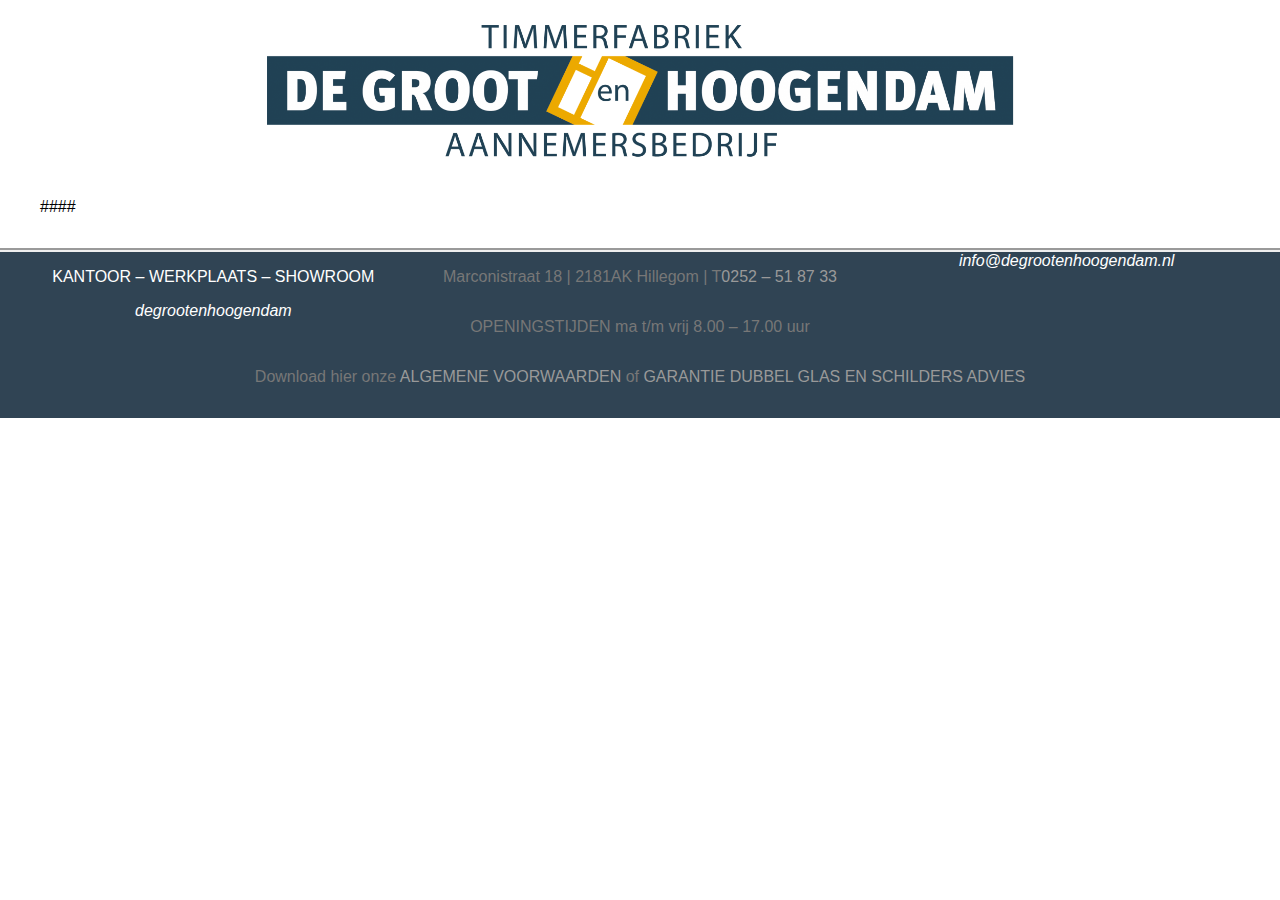
==== pagina.html @ 117fd84c "Add files via upload" ====
<!doctype html>
<html lang="nl">
	
	<head>
		<meta charset="UTF-8">
		<meta name="author" content="jouw naam">
		<meta name="viewport" content="width=device-width, initial-scale=1">
		
		<title>de Groot en Hoogendam</title>
		<link rel="icon" href="images/logo.svg">
		<link href="styles/style.css" rel="stylesheet">
	</head>
	<body>
		<header>
			<h1>De Groot en Hoogendam</h1>
			<img src="images/logo.png" alt="Logo de Groot en Hoogendam" class="bedrijfslogo">
		</header>
		<main>
			<ul>
				<li><img src="" alt="">#</li>
				<li><img src="" alt="">#</li>
				<li><img src="" alt="">#</li>
				<li><img src="" alt="">#</li>
			</ul>
		</main>
		<footer>
			<address>
				<p>KANTOOR – WERKPLAATS – SHOWROOM</p>
				<p>Marconistraat 18 | 2181AK Hillegom | T<a href="tel:0252–518733">0252 – 51 87 33</a></p>
				<a href="mailto:info@degrootenhoogendam.nl">info@degrootenhoogendam.nl </a>
				<a href="#">degrootenhoogendam</a>
				<p>OPENINGSTIJDEN ma t/m vrij 8.00 – 17.00 uur</p>
			</address>
			
			
			<p>Download hier onze <a href="#">ALGEMENE VOORWAARDEN</a> of <a href="#">GARANTIE DUBBEL GLAS EN SCHILDERS ADVIES</a></p>
		</footer>
		<script src="scripts/script.js"></script>
	</body>
	
</html>
---- styles/style.css ----
/* CSS Document */
*, *::after, *::before {
box-sizing:border-box;
}
body {
	font-family: myriad-pro, sans-serif;
	font-style: normal;
	font-weight: 300;
	margin: 0;
	transition: 1s;
	font-size: 1em;
}


header {
	margin-bottom: 2em;
}

h1 {
	display: flex;
	position: absolute;
	left: -200vw;
}

h2 {
	text-align: center;
	font-size: 16px;
	line-height: 20px;
}
h3	{
	font-weight: 300;
	grid-row: 1;
	text-align: center;
	font-size: 16px;
	line-height: 20px;
}
div.richtingen {
	display: grid;
	grid-template-columns:1fr 1fr;
	grid-gap: 2em;
	margin: 0vw 15vw 0vw 15vw;
}
@media (max-width: 40em) { div.richtingen { 
	display: grid;
	grid-template-columns:1fr;
	grid-gap: 2em;
	margin: 0vw 15vw 0vw 15vw;
	} }

article {
	display:grid;
	grid-template-columns:1fr 1fr;
	grid-gap: 2em;
	justify-content: center;
	margin: 0vw 30vw 0vw 30vw;
	background-color: #dde3e5;
}
@media (max-width:40em) { article {
	display:grid;
	grid-template-columns:1fr;
	grid-gap: 2em;
	justify-content: center;
	margin: 0vw 15vw 0vw 15vw;
	background-color: #dde3e5;
	} }
article h3 {
text-align: left;
}
@media (max-width:40em) { article h3:first-of-type {
grid-row: 1;
	} }
@media (max-width:40em) { article h3 {
grid-row: 4;
	} }
article p {
	width: 35vw;
	grid-row: 2;
}
@media (max-width:40em) { article p:first-of-type {
grid-row: 2;
	} }
@media (max-width:40em) { article p {
grid-row: 5;
width: 65vw;
	} }
article a {
	background-color: #304454;
	border: none;
	color: white;
	padding: 15px 32px;
	text-align: center;
	text-decoration: none;
	font-size: 16px;
	margin: 4px 2px;
	cursor: pointer;
	grid-row: 3;
	width: 35vw
}
article a:hover {
transform: scaleX(1.05);
background-color: #304454;
transition: 0.5s;
box-shadow: 2px 3px 6px -1px rgba(0,0,0,0.75);
transform: translateY(1px);
}
article a:active {

}
article a:focus {

}
@media (max-width:40em) { article a:first-of-type {
grid-row: 3;
	} }
@media (max-width:40em) { article a {
grid-row: 6;
width: 67vw;
	} }

p {
	font-family: open-sans, sans-serif;
	font-style: normal;
	font-weight: 300;
}
img {
	width: 100vw;
	margin: 0px;
	height: auto;
}
img.bedrijfslogo {
	display: flex;
	width: 60vw;
	 margin-left: auto;
    margin-right: auto;
    margin-top: 1em;
}
img.logoscroll {
	width: 30vw;
}
img.deuren {
	display: flex;
	width: 60vw;
	 margin-left: auto;
    margin-right: auto;
}
img.facebooklink {
	width: 10vw;
	display: flex;
	margin-left: auto;
    margin-right: auto;
}
	/*img:first-of-type {
	width: 100vw;
	margin: 0px;
	height: auto
	grid-column:span 2;
	}*/
img.pagelink {
	
}
footer {
	background-color: #304454;
	width: 100vw;
	margin: 0px;
	margin-top: 2em;
	padding: 0px;
	padding-bottom: 1em;
	border-top-style: groove;
	border-top-width: 0.3em;
}
footer address {
	display: grid;
	grid-template-columns: 1fr 1fr 1fr;
	text-align: center;
}
footer address p:first-of-type {
	color: white;
	grid-row: 1;
}
footer address p:second-of-type {
	grid-row: 2;
}
footer address p {
	color: #777777;
}
footer address a {
	color: white;
	text-decoration: none;
}

footer p a {
	color: #999999;
	text-decoration: none;
}
footer p a:hover {
	color: white;
	text-decoration: none;
}
footer p {
	color: #777777;
	text-align: center;
}
@media (max-width:40em) { footer address {
	grid-template-columns: 1fr;
	} }
@media (max-width:40em) { footer p {
width: 80vw;

	} }
ul	{
	display: flex;
	list-style: none;
	flex-direction: row;
	overflow-x: scroll;
}
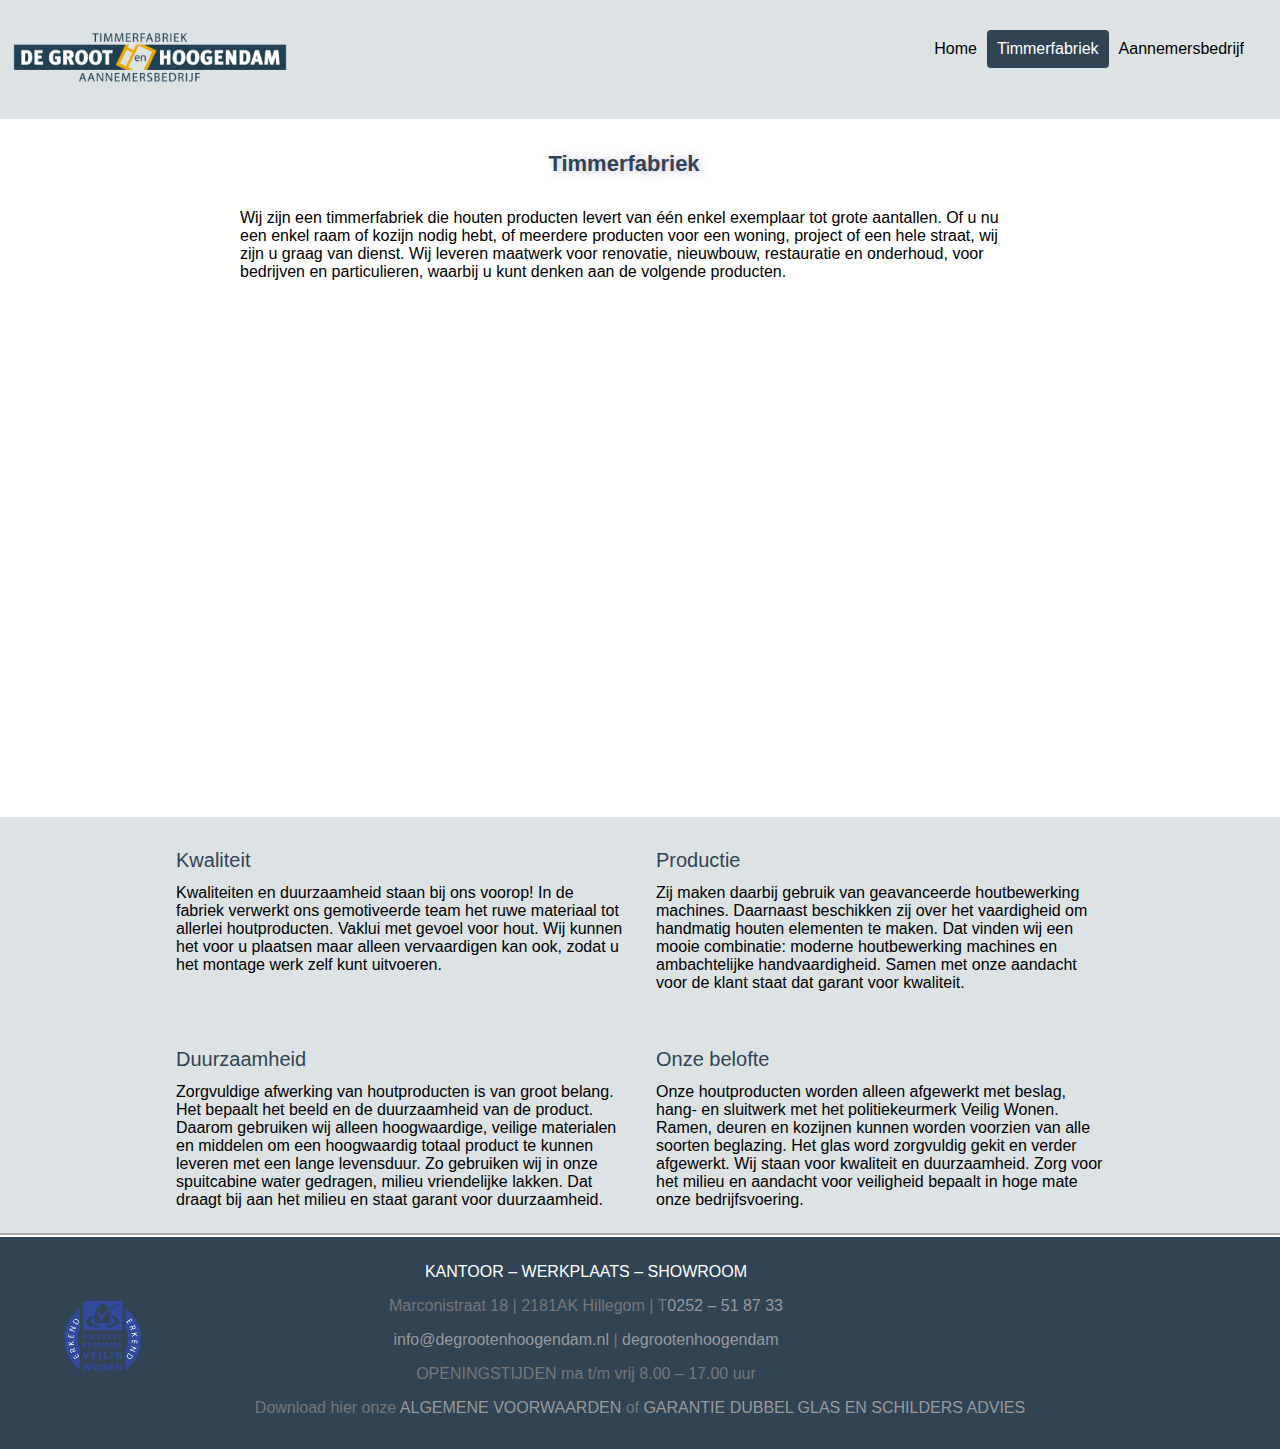
==== commit 334c2224: "Add files via upload" ====
--- a/pagina.html
+++ b/pagina.html
@@ -12,30 +12,61 @@
 	</head>
 	<body>
 		<header>
-			<h1>De Groot en Hoogendam</h1>
-			<img src="images/logo.png" alt="Logo de Groot en Hoogendam" class="bedrijfslogo">
+			<h1>Timmerfabriek De Groot en Hoogendam</h1>
+			<nav id="nav" class="">
+				<img src="images/logo.png" href="#default" id="logo">
+				<div id="navrechts">
+					<a  href="index.html">Home</a>
+					<a class="active" href="#contact">Timmerfabriek</a>
+					<a href="#about">Aannemersbedrijf</a>
+				</div>
+			</nav>
 		</header>
 		<main>
-			<ul>
-				<li><img src="" alt="">#</li>
-				<li><img src="" alt="">#</li>
-				<li><img src="" alt="">#</li>
-				<li><img src="" alt="">#</li>
+			<article id="intro">
+				<h2>Timmerfabriek</h2>
+				<p class="tekstintro">
+				Wij zijn een timmerfabriek die houten producten levert van één enkel exemplaar tot grote aantallen. Of u nu een enkel raam of kozijn nodig hebt, of meerdere producten voor een woning, project of een hele straat, wij zijn u graag van dienst. Wij leveren maatwerk voor renovatie, nieuwbouw, restauratie en onderhoud, voor bedrijven en particulieren, waarbij u kunt denken aan de  volgende producten.</p>
+				
+			</article>
+			<h3 class="titelcarousel">Producten</h3>
+			
+			<ul class="carousel">
+				<li><img src="images/overkapingen.jpg" alt="" class="pic"></li>
+				<li><img src="images/dakkapel.JPG" alt="" class="pic"></li>
+				<li><img src="images/veranda.jpg" alt="" class="pic"></li>
+				<li><img src="images/badkamer.jpg" alt="" class="pic"></li>
+				<li><img src="images/zonnepaneel.jpg" alt="" class="pic"></li>
 			</ul>
+			<article>
+				<h3>Kwaliteit</h3>
+				<p>Kwaliteiten en duurzaamheid staan bij ons  voorop!
+				In de fabriek verwerkt ons gemotiveerde team het ruwe materiaal tot allerlei houtproducten. Vaklui met gevoel voor hout. Wij kunnen het voor u plaatsen maar alleen vervaardigen kan ook, zodat u het montage werk zelf kunt uitvoeren.</p>
+				<h3>Productie</h3>
+				<p>Zij maken daarbij gebruik van geavanceerde houtbewerking machines. Daarnaast beschikken zij over het vaardigheid om handmatig houten elementen te maken. Dat vinden wij een mooie combinatie: moderne houtbewerking machines en ambachtelijke handvaardigheid. Samen met onze aandacht voor de klant staat dat garant voor kwaliteit.</p>
+			</article>
+			<article>
+				<h3>Duurzaamheid</h3>
+				<p>Zorgvuldige afwerking van houtproducten is van groot belang. Het bepaalt het beeld en de duurzaamheid van de product. Daarom gebruiken wij alleen hoogwaardige, veilige materialen en middelen om een hoogwaardig totaal product te kunnen leveren met een lange levensduur. Zo gebruiken wij in onze spuitcabine water gedragen, milieu vriendelijke lakken. Dat draagt bij aan het milieu en staat garant voor duurzaamheid.</p>
+				<h3>Onze belofte</h3>
+				<p>Onze houtproducten worden alleen afgewerkt met beslag, hang- en sluitwerk met het politiekeurmerk Veilig Wonen. Ramen, deuren en kozijnen kunnen worden voorzien van alle soorten beglazing. Het glas word zorgvuldig gekit en verder afgewerkt.
+				Wij staan voor kwaliteit en duurzaamheid. Zorg voor het milieu en aandacht voor veiligheid bepaalt in hoge mate onze bedrijfsvoering.</p>
+			</article>
+			
 		</main>
 		<footer>
 			<address>
-				<p>KANTOOR – WERKPLAATS – SHOWROOM</p>
-				<p>Marconistraat 18 | 2181AK Hillegom | T<a href="tel:0252–518733">0252 – 51 87 33</a></p>
-				<a href="mailto:info@degrootenhoogendam.nl">info@degrootenhoogendam.nl </a>
-				<a href="#">degrootenhoogendam</a>
-				<p>OPENINGSTIJDEN ma t/m vrij 8.00 – 17.00 uur</p>
+				<p class="bedrijf">KANTOOR – WERKPLAATS – SHOWROOM</p>
+				<p class="adres">Marconistraat 18 | 2181AK Hillegom | T<a href="tel:0252–518733">0252 – 51 87 33</a></p>
+				<p><a href="mailto:info@degrootenhoogendam.nl" class="email">info@degrootenhoogendam.nl </a> | <a href="#" class="fb">degrootenhoogendam</a></p>
+				<p class="tijden">OPENINGSTIJDEN ma t/m vrij 8.00 – 17.00 uur</p>
 			</address>
 			
 			
-			<p>Download hier onze <a href="#">ALGEMENE VOORWAARDEN</a> of <a href="#">GARANTIE DUBBEL GLAS EN SCHILDERS ADVIES</a></p>
+			<p class="voorwaarden">Download hier onze <a href="#">ALGEMENE VOORWAARDEN</a> of <a href="#">GARANTIE DUBBEL GLAS EN SCHILDERS ADVIES</a></p>
+			<img src="images/politie-keurmerk.png" class="keurmerk">
 		</footer>
 		<script src="scripts/script.js"></script>
 	</body>
 	
-</html>+</html>
--- a/styles/style.css
+++ b/styles/style.css
@@ -1,215 +1,702 @@
 /* CSS Document */
 *, *::after, *::before {
 box-sizing:border-box;
-}
+max-width: 100vw;
+}
+
 body {
-	font-family: myriad-pro, sans-serif;
-	font-style: normal;
-	font-weight: 300;
-	margin: 0;
-	transition: 1s;
-	font-size: 1em;
-}
-
-
+overflow: none;
+font-family: open-sans, sans-serif;
+font-style: normal;
+font-weight: 300;
+margin: 0;
+transition:;
+font-size: 1em;
+position: relative;
+max-width: 100vw;
+}
+h1 {
+display: flex;
+position: absolute;
+left: -200vw;
+font-weight: 400;
+}
+h2 {
+text-align: center;
+color: #304454;
+font-size: 22px;
+line-height: 20px;
+text-shadow: 2px 1px 10px rgba(152, 144, 184, 0.61);
+}
+h3	{
+color: #304454;
+font-weight: 300;
+grid-row: 1;
+text-align: center;
+font-size: 20px;
+line-height: 15px;
+padding-bottom: 0;
+margin-bottom: 0;
+}
+aside	{
+color: #304454;
+font-weight: 300;
+grid-row: 1;
+text-align: center;
+font-size: 20px;
+line-height: 15px;
+padding-bottom: 0;
+margin-bottom: 0;
+}
+p {
+font-family: open-sans, sans-serif;
+font-style: normal;
+font-weight: 300;
+font-size: 1em;
+}
+a {
+font-family: open-sans, sans-serif;
+font-style: normal;
+font-weight: 300;
+font-size: 1em;
+}
 header {
-	margin-bottom: 2em;
-}
-
-h1 {
-	display: flex;
-	position: absolute;
-	left: -200vw;
-}
-
-h2 {
-	text-align: center;
-	font-size: 16px;
-	line-height: 20px;
-}
-h3	{
-	font-weight: 300;
-	grid-row: 1;
-	text-align: center;
-	font-size: 16px;
-	line-height: 20px;
+margin-bottom: 8.5em;
+overflow: none;
+max-width: 100vw;
+}
+nav {
+overflow: hidden;
+background-color: #dde3e5;
+padding: 30px 10px;
+transition: 2.5s;
+position: fixed;
+width: 100vw;
+top: 0;
+z-index: 50;
+margin: 0;
+}
+.verborgen {
+top: -200vw;
+}
+
+nav a {
+float: left;
+color: black;
+text-align: center;
+padding: 10px;
+text-decoration: none;
+font-size: 1em;
+border-radius: 4px;
+}
+nav img {
+width: 8em;
+}
+nav #logo {
+font-size: 35px;
+font-weight: bold;
+transition: 2.5s;
+}
+nav a:hover {
+background-color: #ddd;
+color: black;
+}
+nav a.active {
+background-color: #304454;
+color: white;
+}
+#navrechts {
+float: right;
+padding-right: 1em;
+}
+@media screen and (max-width: 40em) {
+header {
+margin-bottom: 13.7em;
+}
+nav {
+padding: 20px 10px 15px 10px!important;
+}
+nav a {
+float: none;
+display: block;
+text-align: left;
+}
+#navrechts {
+float: none;
+}
+nav img {
+}
 }
 div.richtingen {
-	display: grid;
-	grid-template-columns:1fr 1fr;
-	grid-gap: 2em;
-	margin: 0vw 15vw 0vw 15vw;
-}
-@media (max-width: 40em) { div.richtingen { 
-	display: grid;
-	grid-template-columns:1fr;
-	grid-gap: 2em;
-	margin: 0vw 15vw 0vw 15vw;
-	} }
-
+display: grid;
+grid-template-columns:1fr 1fr;
+grid-column-gap: 2em;
+margin: 0vw 15vw 0vw 15vw;
+}
+div h2 {
+font-size: 2vw;
+grid-row: 1;
+}
 article {
-	display:grid;
-	grid-template-columns:1fr 1fr;
-	grid-gap: 2em;
-	justify-content: center;
-	margin: 0vw 30vw 0vw 30vw;
-	background-color: #dde3e5;
-}
-@media (max-width:40em) { article {
-	display:grid;
-	grid-template-columns:1fr;
-	grid-gap: 2em;
-	justify-content: center;
-	margin: 0vw 15vw 0vw 15vw;
-	background-color: #dde3e5;
-	} }
+display:grid;
+grid-template-columns:1fr 1fr;
+grid-column-gap: 2em;
+justify-content: center;
+padding: 0.5em 30vw 2em 30vw;
+background-color: #dde3e5;
+margin-bottom: 0;
+padding-top: 1em;
+padding-bottom: 0.5em;
+}
+#intro {
+margin:	0px;
+padding-top: 0px;
+background-color: white;
+border-color: #dde3e5;
+width: 100vw;
+}
+.tekstintro {
+	width: 60vw;
+}
 article h3 {
 text-align: left;
 }
-@media (max-width:40em) { article h3:first-of-type {
-grid-row: 1;
-	} }
-@media (max-width:40em) { article h3 {
-grid-row: 4;
-	} }
+article aside {
+	text-align: left;
+}
 article p {
-	width: 35vw;
-	grid-row: 2;
-}
-@media (max-width:40em) { article p:first-of-type {
+width: 35vw;
 grid-row: 2;
-	} }
-@media (max-width:40em) { article p {
-grid-row: 5;
-width: 65vw;
-	} }
+}
 article a {
-	background-color: #304454;
-	border: none;
-	color: white;
-	padding: 15px 32px;
-	text-align: center;
-	text-decoration: none;
-	font-size: 16px;
-	margin: 4px 2px;
-	cursor: pointer;
-	grid-row: 3;
-	width: 35vw
-}
+background-color: #304454;
+border: none;
+color: white;
+padding: 15px 32px;
+text-align: center;
+text-decoration: none;
+font-size: 16px;
+margin: 4px 2px;
+margin-bottom: 0.5em;
+cursor: pointer;
+grid-row: 3;
+width: 35vw
+}
+
 article a:hover {
 transform: scaleX(1.05);
 background-color: #304454;
-transition: 0.5s;
+transition: 0.3s;
 box-shadow: 2px 3px 6px -1px rgba(0,0,0,0.75);
 transform: translateY(1px);
 }
 article a:active {
-
+	transform: scaleX(1.05);
+	box-shadow: 2px 3px 6px -1px rgba(0,0,0,0.75);
 }
 article a:focus {
-
-}
-@media (max-width:40em) { article a:first-of-type {
+	transform: scaleX(1.05);
+	box-shadow: 2px 3px 6px -1px rgba(0,0,0,0.75);
+}
+img {
+width: 100vw;
+margin: 0px;
+height: auto;
+}
+#bedrijfslogo {
+display: flex;
+width: 40vw;
+height: auto;
+margin-left: auto;
+margin-right: auto;
+margin-top: 1em;
+}
+.logoscroll {
+display: flex;
+width: 20vw;
+height: auto;
+margin-left: auto;
+margin-right: auto;
+margin-top: 1em;
+}
+img.deuren {
+display: flex;
+width: 60vw;
+margin-left: auto;
+margin-right: auto;
+}
+img.facebooklink {
+width: 10vw;
+display: flex;
+margin-left: auto;
+margin-right: auto;
+}
+form {
+background-color: white;
+display: grid;
+grid-template-columns: 20% 1fr; 
+grid-template-rows: auto;
+width: 70vw;
+justify-content: center;
+align-content: center;
+margin: 2.2em 15vw 2em 15vw;
+padding: 2% 2% 3% 2%;
+grid-gap: 1%;
+grid-row-gap: 5px;
+box-shadow: 0px 0px 20px 2px rgba(0,0,0,0.25);
+border-width: 0.2px;
+}
+form h3 {
+	width: 100%;
+	grid-column: 1 / 3;
+	text-align: center;
+	justify-content: center;
+	padding-top: 0px;
+	margin-top: 0px;
+	top: 0px;
+	padding-bottom: 2%;
+}
+form input {
+grid-column: 2;
+}
+form label {
+	text-align: right;
+grid-column: 1;
+}
+input.knop {
+background-color: #304454;
+cursor: pointer;
+color: white;
+}
+input.knop:hover {
+transform: scaleX(1.05);
+background-color: #304454;
+transition: 0.3s;
+box-shadow: 2px 3px 6px -1px rgba(0,0,0,0.75);
+transform: translateY(1px);
+}
+input.knop:active{
+transform: scaleX(1.05);
+	box-shadow: 2px 3px 6px -1px rgba(0,0,0,0.75);
+}
+input.knop:focus {
+transform: scaleX(1.05);
+	box-shadow: 2px 3px 6px -1px rgba(0,0,0,0.75);
+}
+#regio {
+display: grid;
+justify-content: center;
+grid-gap: 3vw;
+grid-template-columns: auto auto auto
+padding-left: auto;
+padding-right: auto;
+}
+iframe {
+width: 40vw;
+height: 30vw;
+border: 0;
+grid-area: 2 / 2 / span 2 / span 2;
+margin-top: 2.4vw;
+box-shadow: 0px 0px 20px 2px rgba(0,0,0,0.25);
+}
+#locatie {
+grid-area: 2 / 1 / span 1 / span 1;
+border-style: none;
+border-width: 0.2px;
+display: grid;
+grid-template-columns: auto auto auto;
+background-color:  white;
+grid-gap: 5px;
+padding: 5px;
+box-shadow: 0px 0px 20px 2px rgba(0,0,0,0.25);
+width: 40vw;
+height: 30vw;
+font-size: 2.5vw
+}
+li {
+list-style: none;
+text-align: center;
+background-color:  white;
+padding-top: 20%;
+font-size: 70%;
+color: #777777;
+}
+li:hover {
+background-color: white;
+transition: 0.5s;
+box-shadow: 0px 0px 10px 2px rgba(0,0,0,0.25);
+transform: translateY(1px);
+text-decoration-style: unset;
+}
+li:active {
+	transform: scaleX(1.05);
+	box-shadow: 2px 3px 6px -1px rgba(0,0,0,0.75);
+}
+li:focus {
+	transform: scaleX(1.05);
+	box-shadow: 2px 3px 6px -1px rgba(0,0,0,0.75);
+}
+.titelcarousel {
+position: absolute;
+left: -200vw;	
+margin-bottom: 1.2em;
+}
+@keyframes carousel {
+0% {
+transform: translateX(100px);
+opacity: 0;
+}
+10% {
+transform: translateX(0);
+opacity: 1;
+}
+20% {
+transform: translateX(0);
+opacity: 1;
+}
+30% {
+transform: translateX(-100px);
+opacity: 0;
+}
+100% {
+transform: translateX(-200px);
+opacity: 0;
+}
+}
+.carousel {
+position: relative;
+width: 100vw;
+height: 300px;
+padding-top: 20vw;
+padding-bottom: 20vw;
+margin: 0;
+background-color: white;
+}
+.carousel li {
+position: absolute;
+padding: 0px;
+top: 0px;
+width: 50vw;
+left: 25vw;
+opacity: 0;
+animation: carousel 10s infinite;
+box-shadow: 0px 7px 11px 10px rgba(0,0,0,0.32);
+} 
+.carousel li img {
+	margin: 0px;
+	padding:0px;
+	position: relative;
+	width: 100%;
+	height: 100%;
+	top: 1.5px;
+}
+.carousel
+li:nth-child(2) {
+animation-delay: 2s;
+}
+li:nth-child(3) {
+animation-delay: 4s;
+}
+li:nth-child(4) {
+animation-delay: 6s;
+}
+li:nth-child(5) {
+animation-delay: 8s;
+}
+
+@media (max-width:40em) {
+article {
+display: grid;
+grid-template-columns: 1fr;
+grid-column-gap: 2em;
+justify-content: center;
+padding-bottom: 1em;
+background-color: #dde3e5;
+}
+article:first-of-type {
+	padding-bottom: 0px;
+}
+article h3 {
+	grid-row: 1;
+	grid-area: 1 / 1 / span 1 / span 1;
+	width: 75vw;
+}
+article p {
+	grid-row: 2;
+	grid-area: 2 / 1 / span 1 / span 1;
+	width: 75vw;
+}
+article a {
+	grid-row: 3;
+	grid-area: 3 / 1 / span 1 / span 1;
+	width: 75vw;
+}
+
+article aside:first-of-type {
+grid-row: 1;	
+grid-area: 1 / 1 / span 1 / span 1;	
+}
+article aside {
+grid-row: 4;
+grid-area: 4 / 1 / span 1 / span 1;
+padding-top: 1em
+}
+article h3:first-of-type {
+grid-row: 1;	
+grid-area: 1 / 1 / span 1 / span 1;
+}
+article h3:nth-of-type(2)  {
+grid-row: 4;	
+grid-area: 4 / 1 / span 1 / span 1;
+}
+article h3:nth-of-type(3) {
+	grid-row: 5;
+grid-area: 5 / 1 / span 1 / span 1;
+}
+article h3:nth-of-type(4)  {
+	grid-row: 7;
+grid-area: 7 / 1 / span 1 / span 1;
+}
+article p:first-of-type {
+	grid-row: 2;
+grid-area: 2 / 1 / span 1 / span 1;
+width: 75vw;
+}
+article p:nth-of-type(2) {
+	grid-row: 5;
+grid-area: 5 / 1 / span 1 / span 1;
+width: 75vw;
+}
+article p:nth-of-type(3) {
+	grid-row: 6;
+grid-area: 6 / 1 / span 1 / span 1;
+}
+article p:nth-of-type(4){
+grid-area: 8 / 1 / span 1 / span 1;
+width: 75vw;
+}
+article a:first-of-type {
+	grid-row: 3;
+grid-area: 3 / 1 / span 1 / span 1;
+width: 75vw;
+}
+article a:nth-of-type(2) {
+	grid-row: 6;
+grid-area: 6 / 1 / span 1 / span 1;
+width: 75vw;
+}
+div.richtingen {
+display: grid;
+grid-template-columns:1fr;
+grid-gap: 2em;
+margin: 0vw 15vw 0vw 15vw;
+}
+form {
+	grid-template-columns: 1fr;
+	width: 60vw;
+	justify-content: center;
+	align-content: center;
+margin: 2em 20vw 2em 20vw;
+padding: 2% 5% 5% 5%;
+grid-row-gap: 5px;
+}
+
+form h3 {
+grid-column: 1;
+}
+form input {
+grid-column: 1;
+}
+form label {
+grid-column: 1;
+text-align: left;
+}
+
+iframe {
+margin-top: ;	
+}
+.carousel {
+position: relative;
+width: 100vw;
+height: 200px;
+padding-top: 25vw;
+padding-bottom: 0vw;
+margin-top: 1vw;
+margin-bottom: 25vw;
+background-color: white;
+}
+.carousel li {
+width: 70vw;
+left: 15%;
+padding: 0px;
+}
+.carousel li img {
+
+}
+footer img.keurmerk {
+	position: relative;
+	left: -100vw;
+}
+}
+@media (max-width:50em) {
+	form {
+	grid-template-columns: 1fr;
+	width: 60vw;
+	justify-content: center;
+	align-content: center;
+margin: 2em 20vw 2em 20vw;
+padding: 2% 5% 5% 5%;
+grid-row-gap: 5px;
+}
+article {
+display: grid;
+grid-template-columns: 1fr;
+grid-column-gap: 2em;
+justify-content: center;
+
+background-color: #dde3e5;
+padding: 0px 12.5vw 1em 12.5vw;
+}
+article:first-of-type {
+	padding-bottom: 0px;
+}
+article h3 {
+	grid-row: 1;
+	grid-area: 1 / 1 / span 1 / span 1;
+	width: 75vw;
+}
+article p {
+	grid-row: 2;
+	grid-area: 2 / 1 / span 1 / span 1;
+	width: 75vw;
+}
+article a {
+	grid-row: 3;
+	grid-area: 3 / 1 / span 1 / span 1;
+	width: 75vw;
+}
+
+article aside:first-of-type {
+grid-row: 1;	
+grid-area: 1 / 1 / span 1 / span 1;	
+}
+article aside {
+grid-row: 4;
+grid-area: 4 / 1 / span 1 / span 1;
+padding-top: 1em
+}
+article h3:first-of-type {
+grid-row: 1;	
+grid-area: 1 / 1 / span 1 / span 1;
+}
+article h3:nth-of-type(2)  {
+grid-row: 4;	
+grid-area: 4 / 1 / span 1 / span 1;
+}
+article h3:nth-of-type(3) {
+	grid-row: 5;
+grid-area: 5 / 1 / span 1 / span 1;
+}
+article h3:nth-of-type(4)  {
+	grid-row: 7;
+grid-area: 7 / 1 / span 1 / span 1;
+}
+article p:first-of-type {
+	grid-row: 2;
+grid-area: 2 / 1 / span 1 / span 1;
+width: 75vw;
+}
+article p:nth-of-type(2) {
+	grid-row: 5;
+grid-area: 5 / 1 / span 1 / span 1;
+width: 75vw;
+}
+article p:nth-of-type(3) {
+	grid-row: 6;
+grid-area: 6 / 1 / span 1 / span 1;
+}
+article p:nth-of-type(4){
+grid-area: 8 / 1 / span 1 / span 1;
+width: 75vw;
+}
+article a:first-of-type {
+	grid-row: 3;
+grid-area: 3 / 1 / span 1 / span 1;
+width: 75vw;
+}
+article a:nth-of-type(2) {
+	grid-row: 6;
+grid-area: 6 / 1 / span 1 / span 1;
+width: auto;
+}
+footer p {
+	width: 90vw;
+	margin-left: 5vw;
+	margin-right: 5vw;
+}
+form h3 {
+grid-column: 1;
+}
+form input {
+grid-column: 1;
+}
+form label {
+grid-column: 1;
+text-align: left;
+}
+}
+footer {
+position: relative;
+background-color: #304454;
+width: 100vw;
+margin: 0px;
+margin-top: 0;
+padding: 10px;
+padding-bottom: 1em;
+border-top-style: groove;
+border-top-width: 0.3em;
+border-color: white;
+max-width: 100vw;
+}
+footer address p {
+color: #777777; 
+width: 90vw;
+}
+footer address p:first-of-type {
+color: white;
+}
+footer address a {
+color: white;
+text-decoration: none;
 grid-row: 3;
-	} }
-@media (max-width:40em) { article a {
-grid-row: 6;
-width: 67vw;
-	} }
-
-p {
-	font-family: open-sans, sans-serif;
-	font-style: normal;
-	font-weight: 300;
-}
-img {
-	width: 100vw;
-	margin: 0px;
-	height: auto;
-}
-img.bedrijfslogo {
-	display: flex;
-	width: 60vw;
-	 margin-left: auto;
-    margin-right: auto;
-    margin-top: 1em;
-}
-img.logoscroll {
-	width: 30vw;
-}
-img.deuren {
-	display: flex;
-	width: 60vw;
-	 margin-left: auto;
-    margin-right: auto;
-}
-img.facebooklink {
-	width: 10vw;
-	display: flex;
-	margin-left: auto;
-    margin-right: auto;
-}
-	/*img:first-of-type {
-	width: 100vw;
-	margin: 0px;
-	height: auto
-	grid-column:span 2;
-	}*/
-img.pagelink {
-	
-}
-footer {
-	background-color: #304454;
-	width: 100vw;
-	margin: 0px;
-	margin-top: 2em;
-	padding: 0px;
-	padding-bottom: 1em;
-	border-top-style: groove;
-	border-top-width: 0.3em;
-}
-footer address {
-	display: grid;
-	grid-template-columns: 1fr 1fr 1fr;
-	text-align: center;
-}
-footer address p:first-of-type {
-	color: white;
-	grid-row: 1;
-}
-footer address p:second-of-type {
-	grid-row: 2;
-}
-footer address p {
-	color: #777777;
-}
-footer address a {
-	color: white;
-	text-decoration: none;
-}
-
+}
 footer p a {
-	color: #999999;
-	text-decoration: none;
+color: #999999;
+text-decoration: none;
 }
 footer p a:hover {
-	color: white;
-	text-decoration: none;
+color: white;
+text-decoration: none;
+transform: scaleX(1.05);
+}
+footer p a:active {
+color: white;
+text-decoration: none;
+transform: scaleX(1.05);
+}
+footer p a:focus {
+color: white;
+text-decoration: none;
+transform: scaleX(1.05);
+border-style: none;
 }
 footer p {
-	color: #777777;
-	text-align: center;
-}
-@media (max-width:40em) { footer address {
-	grid-template-columns: 1fr;
-	} }
-@media (max-width:40em) { footer p {
-width: 80vw;
-
-	} }
-ul	{
-	display: flex;
-	list-style: none;
-	flex-direction: row;
-	overflow-x: scroll;
-}
+color: #777777;
+text-align: center;
+}
+footer img.keurmerk {
+width : 6%;
+position: absolute;
+top: 30%;
+left: 5%;
+}
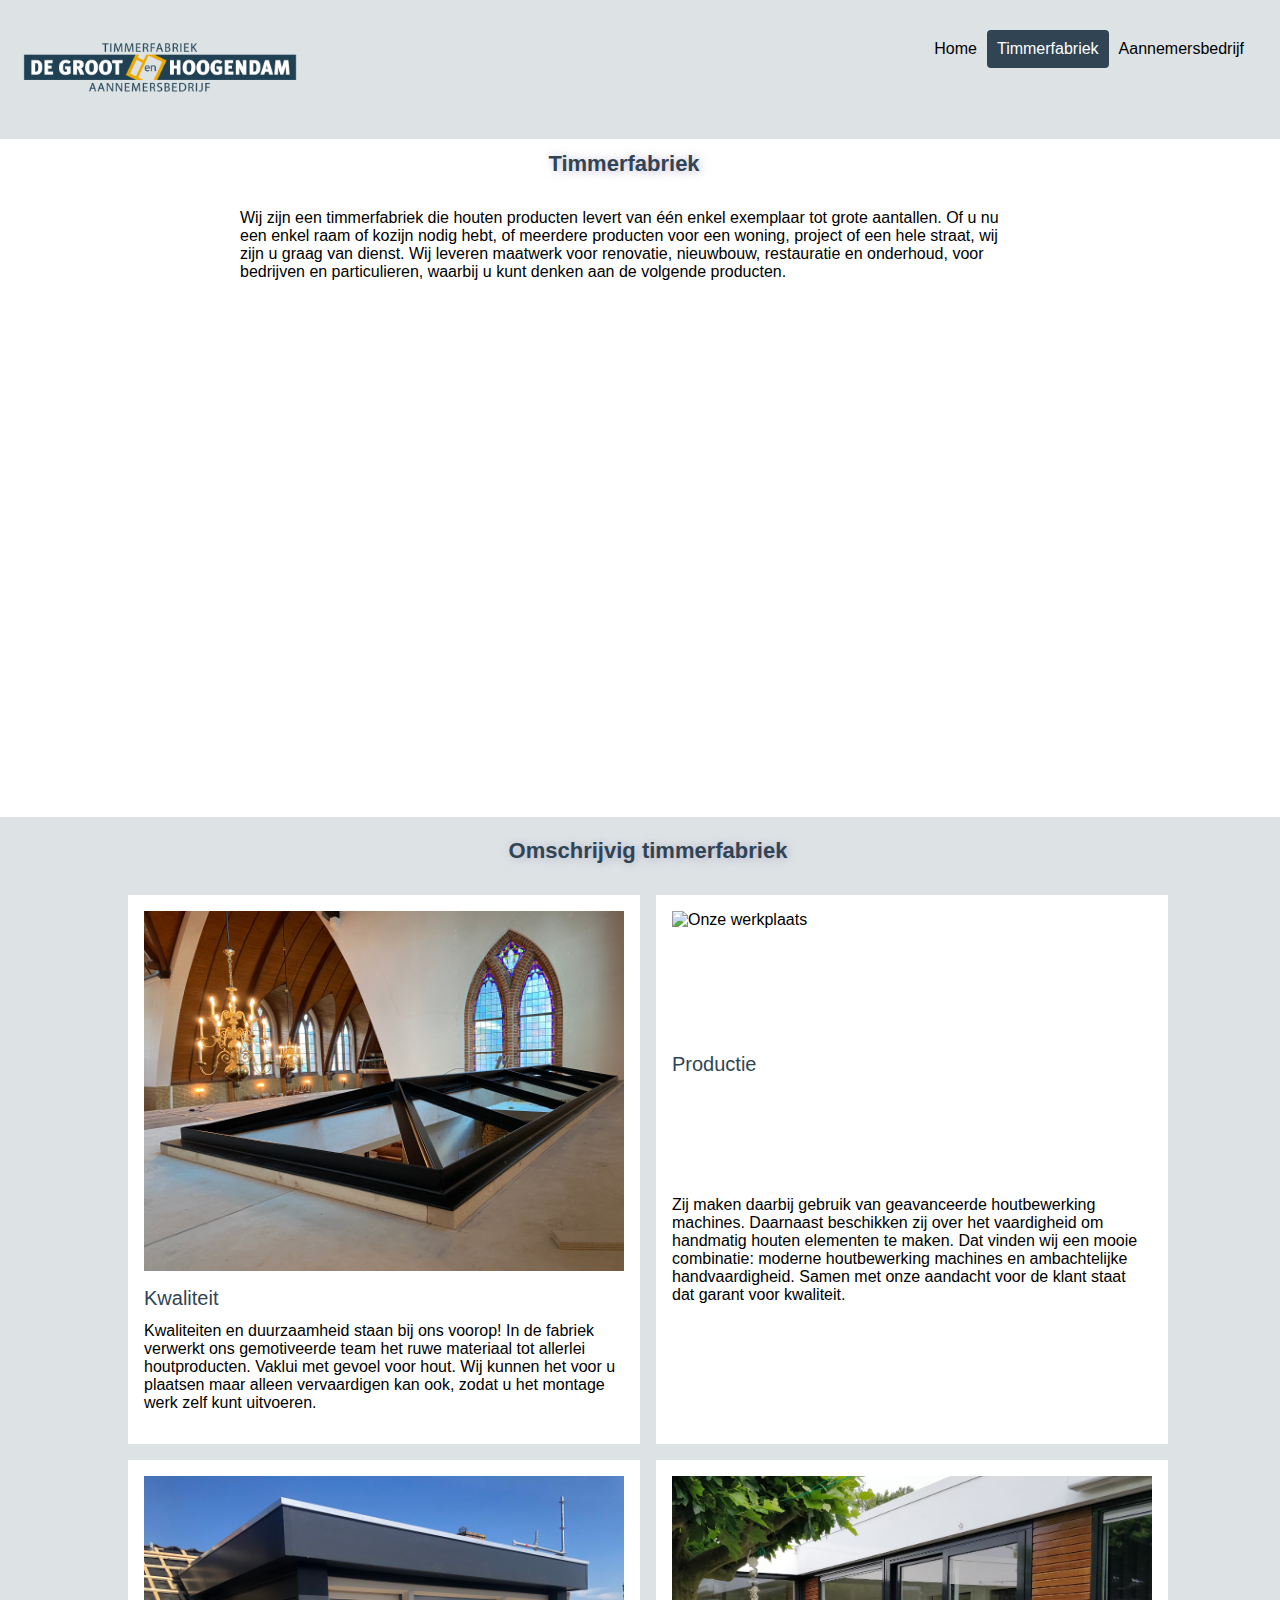
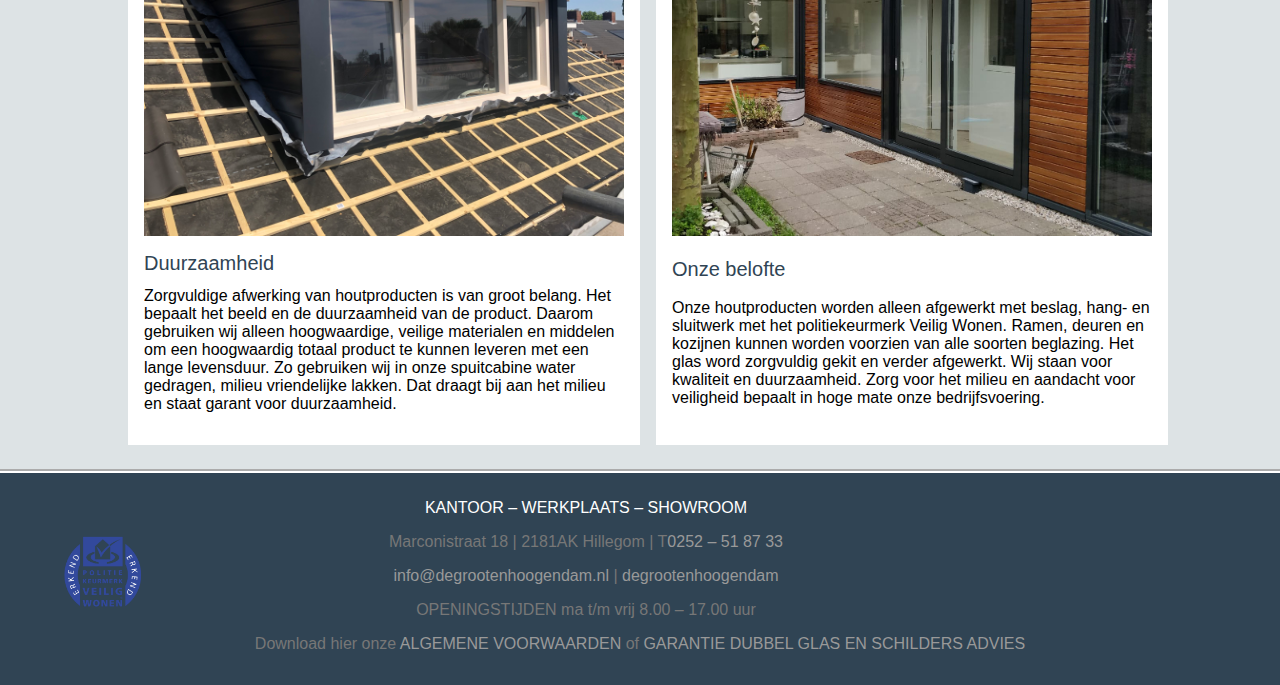
==== commit a6b95788: "Add files via upload" ====
--- a/pagina.html
+++ b/pagina.html
@@ -14,7 +14,9 @@
 		<header>
 			<h1>Timmerfabriek De Groot en Hoogendam</h1>
 			<nav id="nav" class="">
-				<img src="images/logo.png" href="#default" id="logo">
+				<a href="index.html">
+					<img src="images/logo.png" id="logo">
+				</a>
 				<div id="navrechts">
 					<a  href="index.html">Home</a>
 					<a class="active" href="#contact">Timmerfabriek</a>
@@ -29,29 +31,43 @@
 				Wij zijn een timmerfabriek die houten producten levert van één enkel exemplaar tot grote aantallen. Of u nu een enkel raam of kozijn nodig hebt, of meerdere producten voor een woning, project of een hele straat, wij zijn u graag van dienst. Wij leveren maatwerk voor renovatie, nieuwbouw, restauratie en onderhoud, voor bedrijven en particulieren, waarbij u kunt denken aan de  volgende producten.</p>
 				
 			</article>
-			<h3 class="titelcarousel">Producten</h3>
+			<h3 class="titelcarousel">Projecten</h3>
 			
 			<ul class="carousel">
-				<li><img src="images/overkapingen.jpg" alt="" class="pic"></li>
-				<li><img src="images/dakkapel.JPG" alt="" class="pic"></li>
-				<li><img src="images/veranda.jpg" alt="" class="pic"></li>
-				<li><img src="images/badkamer.jpg" alt="" class="pic"></li>
-				<li><img src="images/zonnepaneel.jpg" alt="" class="pic"></li>
+				<li><img src="images/overkapingen.jpg" alt="Overkappingen en tuinhuizen op maat"></li>
+				<li><img src="images/dakkapel.JPG" alt="Voor elk dag een dakkapel"></li>
+				<li><img src="images/veranda.JPG" alt="De ideale veranda of serres"></li>
+				<li><img src="images/badkamer.JPG" alt="Badkamer installatie op maat"></li>
+				<li><img src="images/zonnepaneel.JPG" alt="Investeer in de toekomst met zonnepanelen"></li>
 			</ul>
-			<article>
+			<section>
+				<h2>Omschrijvig timmerfabriek</h2>
+			<article class="uitleg">
+				<img src="images/kerk.JPG" alt="">
 				<h3>Kwaliteit</h3>
-				<p>Kwaliteiten en duurzaamheid staan bij ons  voorop!
-				In de fabriek verwerkt ons gemotiveerde team het ruwe materiaal tot allerlei houtproducten. Vaklui met gevoel voor hout. Wij kunnen het voor u plaatsen maar alleen vervaardigen kan ook, zodat u het montage werk zelf kunt uitvoeren.</p>
+				<p>
+					Kwaliteiten en duurzaamheid staan bij ons voorop!
+					In de fabriek verwerkt ons gemotiveerde team het ruwe materiaal tot allerlei houtproducten. Vaklui met gevoel voor hout. Wij kunnen het voor u plaatsen maar alleen vervaardigen kan ook, zodat u het montage werk zelf kunt uitvoeren.
+				</p>
+			</article>
+			<article class="uitleg">
+				<img src="images/werkplaats.JPG" alt="Onze werkplaats">
 				<h3>Productie</h3>
 				<p>Zij maken daarbij gebruik van geavanceerde houtbewerking machines. Daarnaast beschikken zij over het vaardigheid om handmatig houten elementen te maken. Dat vinden wij een mooie combinatie: moderne houtbewerking machines en ambachtelijke handvaardigheid. Samen met onze aandacht voor de klant staat dat garant voor kwaliteit.</p>
 			</article>
-			<article>
+			<article class="uitleg">
+				<img src="images/bouwdakkapel.JPG" alt="Plaatsing van duurzame producten">
 				<h3>Duurzaamheid</h3>
 				<p>Zorgvuldige afwerking van houtproducten is van groot belang. Het bepaalt het beeld en de duurzaamheid van de product. Daarom gebruiken wij alleen hoogwaardige, veilige materialen en middelen om een hoogwaardig totaal product te kunnen leveren met een lange levensduur. Zo gebruiken wij in onze spuitcabine water gedragen, milieu vriendelijke lakken. Dat draagt bij aan het milieu en staat garant voor duurzaamheid.</p>
+			</article>
+			<article class="uitleg">
+				<img src="images/kozijn.JPG" alt="Onze houtproducten word netjes afgewerkt">
 				<h3>Onze belofte</h3>
 				<p>Onze houtproducten worden alleen afgewerkt met beslag, hang- en sluitwerk met het politiekeurmerk Veilig Wonen. Ramen, deuren en kozijnen kunnen worden voorzien van alle soorten beglazing. Het glas word zorgvuldig gekit en verder afgewerkt.
 				Wij staan voor kwaliteit en duurzaamheid. Zorg voor het milieu en aandacht voor veiligheid bepaalt in hoge mate onze bedrijfsvoering.</p>
-			</article>
+			</article>	
+			</section>
+			
 			
 		</main>
 		<footer>
@@ -64,9 +80,9 @@
 			
 			
 			<p class="voorwaarden">Download hier onze <a href="#">ALGEMENE VOORWAARDEN</a> of <a href="#">GARANTIE DUBBEL GLAS EN SCHILDERS ADVIES</a></p>
-			<img src="images/politie-keurmerk.png" class="keurmerk">
+			<img src="images/politie-keurmerk.png" alt="Polite keurmerk" class="keurmerk">
 		</footer>
 		<script src="scripts/script.js"></script>
 	</body>
 	
-</html>
+</html>--- a/styles/style.css
+++ b/styles/style.css
@@ -3,14 +3,11 @@
 box-sizing:border-box;
 max-width: 100vw;
 }
-
 body {
-overflow: none;
 font-family: open-sans, sans-serif;
 font-style: normal;
 font-weight: 300;
 margin: 0;
-transition:;
 font-size: 1em;
 position: relative;
 max-width: 100vw;
@@ -62,7 +59,6 @@
 }
 header {
 margin-bottom: 8.5em;
-overflow: none;
 max-width: 100vw;
 }
 nav {
@@ -79,7 +75,6 @@
 .verborgen {
 top: -200vw;
 }
-
 nav a {
 float: left;
 color: black;
@@ -156,13 +151,13 @@
 width: 100vw;
 }
 .tekstintro {
-	width: 60vw;
+width: 60vw;
 }
 article h3 {
 text-align: left;
 }
 article aside {
-	text-align: left;
+text-align: left;
 }
 article p {
 width: 35vw;
@@ -182,7 +177,6 @@
 grid-row: 3;
 width: 35vw
 }
-
 article a:hover {
 transform: scaleX(1.05);
 background-color: #304454;
@@ -191,12 +185,52 @@
 transform: translateY(1px);
 }
 article a:active {
-	transform: scaleX(1.05);
-	box-shadow: 2px 3px 6px -1px rgba(0,0,0,0.75);
+transform: scaleX(1.05);
+box-shadow: 2px 3px 6px -1px rgba(0,0,0,0.75);
 }
 article a:focus {
-	transform: scaleX(1.05);
-	box-shadow: 2px 3px 6px -1px rgba(0,0,0,0.75);
+transform: scaleX(1.05);
+box-shadow: 2px 3px 6px -1px rgba(0,0,0,0.75);
+}
+section {
+width: 100vw;
+margin: 0px;
+background-color: #dde3e5;
+display: grid;
+grid-template-columns: 1fr 1fr;
+padding: 1.5em 10vw;
+grid-gap: 1em;
+}
+section h2 {
+grid-column: 1 / 3;
+text-align: center;
+justify-content: center;
+padding-top: 0px;
+margin-top: 0px;
+top: 0px;
+padding-bottom: 0px;
+}
+article.uitleg {
+background-color: white;
+width: 40vw;
+grid-template-columns: 1fr;
+padding: 0px;
+margin: 0px;
+justify-content: center;
+text-align: left;
+padding: 1em;
+grid-gap: 0px;
+}
+article.uitleg h3 {
+grid-row: 2;
+}
+article.uitleg p {
+grid-row: 3;
+width: 100%;
+}
+article.uitleg img {
+width: 100%;
+grid-row: 1;
 }
 img {
 width: 100vw;
@@ -234,7 +268,7 @@
 form {
 background-color: white;
 display: grid;
-grid-template-columns: 20% 1fr; 
+grid-template-columns: 20% 1fr;
 grid-template-rows: auto;
 width: 70vw;
 justify-content: center;
@@ -247,20 +281,20 @@
 border-width: 0.2px;
 }
 form h3 {
-	width: 100%;
-	grid-column: 1 / 3;
-	text-align: center;
-	justify-content: center;
-	padding-top: 0px;
-	margin-top: 0px;
-	top: 0px;
-	padding-bottom: 2%;
+width: 100%;
+grid-column: 1 / 3;
+text-align: center;
+justify-content: center;
+padding-top: 0px;
+margin-top: 0px;
+top: 0px;
+padding-bottom: 2%;
 }
 form input {
 grid-column: 2;
 }
 form label {
-	text-align: right;
+text-align: right;
 grid-column: 1;
 }
 input.knop {
@@ -277,19 +311,31 @@
 }
 input.knop:active{
 transform: scaleX(1.05);
-	box-shadow: 2px 3px 6px -1px rgba(0,0,0,0.75);
+box-shadow: 2px 3px 6px -1px rgba(0,0,0,0.75);
 }
 input.knop:focus {
 transform: scaleX(1.05);
-	box-shadow: 2px 3px 6px -1px rgba(0,0,0,0.75);
+box-shadow: 2px 3px 6px -1px rgba(0,0,0,0.75);
 }
 #regio {
 display: grid;
 justify-content: center;
-grid-gap: 3vw;
-grid-template-columns: auto auto auto
-padding-left: auto;
-padding-right: auto;
+align-content: center;
+grid-column-gap: 3vw;
+grid-template-columns: auto auto auto;
+padding-left: 0px;
+padding-right: 0px;
+}
+#titellijst {
+width: 100%;
+grid-column: 1 / 3;
+text-align: center;
+justify-content: center;
+padding-top: 0px;
+margin-top: 0px;
+top: 0px;
+padding-bottom: 0px;
+margin-left: 18%;
 }
 iframe {
 width: 40vw;
@@ -329,16 +375,16 @@
 text-decoration-style: unset;
 }
 li:active {
-	transform: scaleX(1.05);
-	box-shadow: 2px 3px 6px -1px rgba(0,0,0,0.75);
+transform: scaleX(1.05);
+box-shadow: 2px 3px 6px -1px rgba(0,0,0,0.75);
 }
 li:focus {
-	transform: scaleX(1.05);
-	box-shadow: 2px 3px 6px -1px rgba(0,0,0,0.75);
+transform: scaleX(1.05);
+box-shadow: 2px 3px 6px -1px rgba(0,0,0,0.75);
 }
 .titelcarousel {
 position: absolute;
-left: -200vw;	
+left: -200vw;
 margin-bottom: 1.2em;
 }
 @keyframes carousel {
@@ -381,14 +427,14 @@
 opacity: 0;
 animation: carousel 10s infinite;
 box-shadow: 0px 7px 11px 10px rgba(0,0,0,0.32);
-} 
+}
 .carousel li img {
-	margin: 0px;
-	padding:0px;
-	position: relative;
-	width: 100%;
-	height: 100%;
-	top: 1.5px;
+margin: 0px;
+padding:0px;
+position: relative;
+width: 100%;
+height: 100%;
+top: 1.5px;
 }
 .carousel
 li:nth-child(2) {
@@ -403,7 +449,6 @@
 li:nth-child(5) {
 animation-delay: 8s;
 }
-
 @media (max-width:40em) {
 article {
 display: grid;
@@ -414,27 +459,26 @@
 background-color: #dde3e5;
 }
 article:first-of-type {
-	padding-bottom: 0px;
+padding-bottom: 0px;
 }
 article h3 {
-	grid-row: 1;
-	grid-area: 1 / 1 / span 1 / span 1;
-	width: 75vw;
+grid-row: 1;
+grid-area: 1 / 1 / span 1 / span 1;
+width: 75vw;
 }
 article p {
-	grid-row: 2;
-	grid-area: 2 / 1 / span 1 / span 1;
-	width: 75vw;
+grid-row: 2;
+grid-area: 2 / 1 / span 1 / span 1;
+width: 75vw;
 }
 article a {
-	grid-row: 3;
-	grid-area: 3 / 1 / span 1 / span 1;
-	width: 75vw;
-}
-
+grid-row: 3;
+grid-area: 3 / 1 / span 1 / span 1;
+width: 75vw;
+}
 article aside:first-of-type {
-grid-row: 1;	
-grid-area: 1 / 1 / span 1 / span 1;	
+grid-row: 1;
+grid-area: 1 / 1 / span 1 / span 1;
 }
 article aside {
 grid-row: 4;
@@ -442,33 +486,33 @@
 padding-top: 1em
 }
 article h3:first-of-type {
-grid-row: 1;	
+grid-row: 1;
 grid-area: 1 / 1 / span 1 / span 1;
 }
 article h3:nth-of-type(2)  {
-grid-row: 4;	
+grid-row: 4;
 grid-area: 4 / 1 / span 1 / span 1;
 }
 article h3:nth-of-type(3) {
-	grid-row: 5;
+grid-row: 5;
 grid-area: 5 / 1 / span 1 / span 1;
 }
 article h3:nth-of-type(4)  {
-	grid-row: 7;
+grid-row: 7;
 grid-area: 7 / 1 / span 1 / span 1;
 }
 article p:first-of-type {
-	grid-row: 2;
+grid-row: 2;
 grid-area: 2 / 1 / span 1 / span 1;
 width: 75vw;
 }
 article p:nth-of-type(2) {
-	grid-row: 5;
+grid-row: 5;
 grid-area: 5 / 1 / span 1 / span 1;
 width: 75vw;
 }
 article p:nth-of-type(3) {
-	grid-row: 6;
+grid-row: 6;
 grid-area: 6 / 1 / span 1 / span 1;
 }
 article p:nth-of-type(4){
@@ -476,12 +520,12 @@
 width: 75vw;
 }
 article a:first-of-type {
-	grid-row: 3;
+grid-row: 3;
 grid-area: 3 / 1 / span 1 / span 1;
 width: 75vw;
 }
 article a:nth-of-type(2) {
-	grid-row: 6;
+grid-row: 6;
 grid-area: 6 / 1 / span 1 / span 1;
 width: 75vw;
 }
@@ -492,15 +536,14 @@
 margin: 0vw 15vw 0vw 15vw;
 }
 form {
-	grid-template-columns: 1fr;
-	width: 60vw;
-	justify-content: center;
-	align-content: center;
+grid-template-columns: 1fr;
+width: 60vw;
+justify-content: center;
+align-content: center;
 margin: 2em 20vw 2em 20vw;
 padding: 2% 5% 5% 5%;
 grid-row-gap: 5px;
 }
-
 form h3 {
 grid-column: 1;
 }
@@ -510,10 +553,6 @@
 form label {
 grid-column: 1;
 text-align: left;
-}
-
-iframe {
-margin-top: ;	
 }
 .carousel {
 position: relative;
@@ -529,21 +568,21 @@
 width: 70vw;
 left: 15%;
 padding: 0px;
+background: none;
 }
 .carousel li img {
-
 }
 footer img.keurmerk {
-	position: relative;
-	left: -100vw;
+position: relative;
+left: -100vw;
 }
 }
 @media (max-width:50em) {
-	form {
-	grid-template-columns: 1fr;
-	width: 60vw;
-	justify-content: center;
-	align-content: center;
+form {
+grid-template-columns: 1fr;
+width: 60vw;
+justify-content: center;
+align-content: center;
 margin: 2em 20vw 2em 20vw;
 padding: 2% 5% 5% 5%;
 grid-row-gap: 5px;
@@ -553,32 +592,30 @@
 grid-template-columns: 1fr;
 grid-column-gap: 2em;
 justify-content: center;
-
 background-color: #dde3e5;
 padding: 0px 12.5vw 1em 12.5vw;
 }
 article:first-of-type {
-	padding-bottom: 0px;
+padding-bottom: 0px;
 }
 article h3 {
-	grid-row: 1;
-	grid-area: 1 / 1 / span 1 / span 1;
-	width: 75vw;
+grid-row: 1;
+grid-area: 1 / 1 / span 1 / span 1;
+width: 75vw;
 }
 article p {
-	grid-row: 2;
-	grid-area: 2 / 1 / span 1 / span 1;
-	width: 75vw;
+grid-row: 2;
+grid-area: 2 / 1 / span 1 / span 1;
+width: 75vw;
 }
 article a {
-	grid-row: 3;
-	grid-area: 3 / 1 / span 1 / span 1;
-	width: 75vw;
-}
-
+grid-row: 3;
+grid-area: 3 / 1 / span 1 / span 1;
+width: 75vw;
+}
 article aside:first-of-type {
-grid-row: 1;	
-grid-area: 1 / 1 / span 1 / span 1;	
+grid-row: 1;
+grid-area: 1 / 1 / span 1 / span 1;
 }
 article aside {
 grid-row: 4;
@@ -586,33 +623,33 @@
 padding-top: 1em
 }
 article h3:first-of-type {
-grid-row: 1;	
+grid-row: 1;
 grid-area: 1 / 1 / span 1 / span 1;
 }
 article h3:nth-of-type(2)  {
-grid-row: 4;	
+grid-row: 4;
 grid-area: 4 / 1 / span 1 / span 1;
 }
 article h3:nth-of-type(3) {
-	grid-row: 5;
+grid-row: 5;
 grid-area: 5 / 1 / span 1 / span 1;
 }
 article h3:nth-of-type(4)  {
-	grid-row: 7;
+grid-row: 7;
 grid-area: 7 / 1 / span 1 / span 1;
 }
 article p:first-of-type {
-	grid-row: 2;
+grid-row: 2;
 grid-area: 2 / 1 / span 1 / span 1;
 width: 75vw;
 }
 article p:nth-of-type(2) {
-	grid-row: 5;
+grid-row: 5;
 grid-area: 5 / 1 / span 1 / span 1;
 width: 75vw;
 }
 article p:nth-of-type(3) {
-	grid-row: 6;
+grid-row: 6;
 grid-area: 6 / 1 / span 1 / span 1;
 }
 article p:nth-of-type(4){
@@ -620,19 +657,19 @@
 width: 75vw;
 }
 article a:first-of-type {
-	grid-row: 3;
+grid-row: 3;
 grid-area: 3 / 1 / span 1 / span 1;
 width: 75vw;
 }
 article a:nth-of-type(2) {
-	grid-row: 6;
+grid-row: 6;
 grid-area: 6 / 1 / span 1 / span 1;
 width: auto;
 }
-footer p {
-	width: 90vw;
-	margin-left: 5vw;
-	margin-right: 5vw;
+footer p.voorwaarden {
+width: 80vw;
+margin-left: 10vw;
+margin-right: 10vw;
 }
 form h3 {
 grid-column: 1;
@@ -644,8 +681,66 @@
 grid-column: 1;
 text-align: left;
 }
+section {
+width: 100vw;
+margin: 0px;
+background-color: #dde3e5;
+display: grid;
+grid-template-columns: 1fr;
+padding: 1.2em 10vw;
+grid-gap: 1em;
+}
+section h2 {
+width: 100%;
+grid-column: 1 / 3;
+text-align: center;
+justify-content: center;
+padding-top: 0px;
+margin-top: 0px;
+top: 0px;
+padding-bottom: 0px;
+}
+article.uitleg {
+background-color: white;
+width: 80vw;
+grid-template-columns: 1fr;
+padding: 0px;
+margin: 0px;
+justify-content: center;
+text-align: left;
+padding: 1em;
+grid-gap: 0px;
+}
+article.uitleg:first-of-type {
+grid-row: 2;
+}
+article.uitleg:nth-of-type(2){
+grid-row: 3;
+}
+article.uitleg:nth-of-type(3){
+grid-row: 4;
+}
+article.uitleg:nth-of-type(4){
+grid-row: 5;
+}
+article.uitleg h3 {
+grid-row: 2;
+}
+article.uitleg p {
+grid-row: 3;
+width: 100%;
+}
+article.uitleg img {
+width: 100%;
+grid-row: 1;
+}
+footer img {
+opacity: 0;
+transition: 2s;
+}
 }
 footer {
+overflow: hidden;
 position: relative;
 background-color: #304454;
 width: 100vw;
@@ -659,7 +754,7 @@
 max-width: 100vw;
 }
 footer address p {
-color: #777777; 
+color: #777777;
 width: 90vw;
 }
 footer address p:first-of-type {
@@ -699,4 +794,4 @@
 position: absolute;
 top: 30%;
 left: 5%;
-}
+}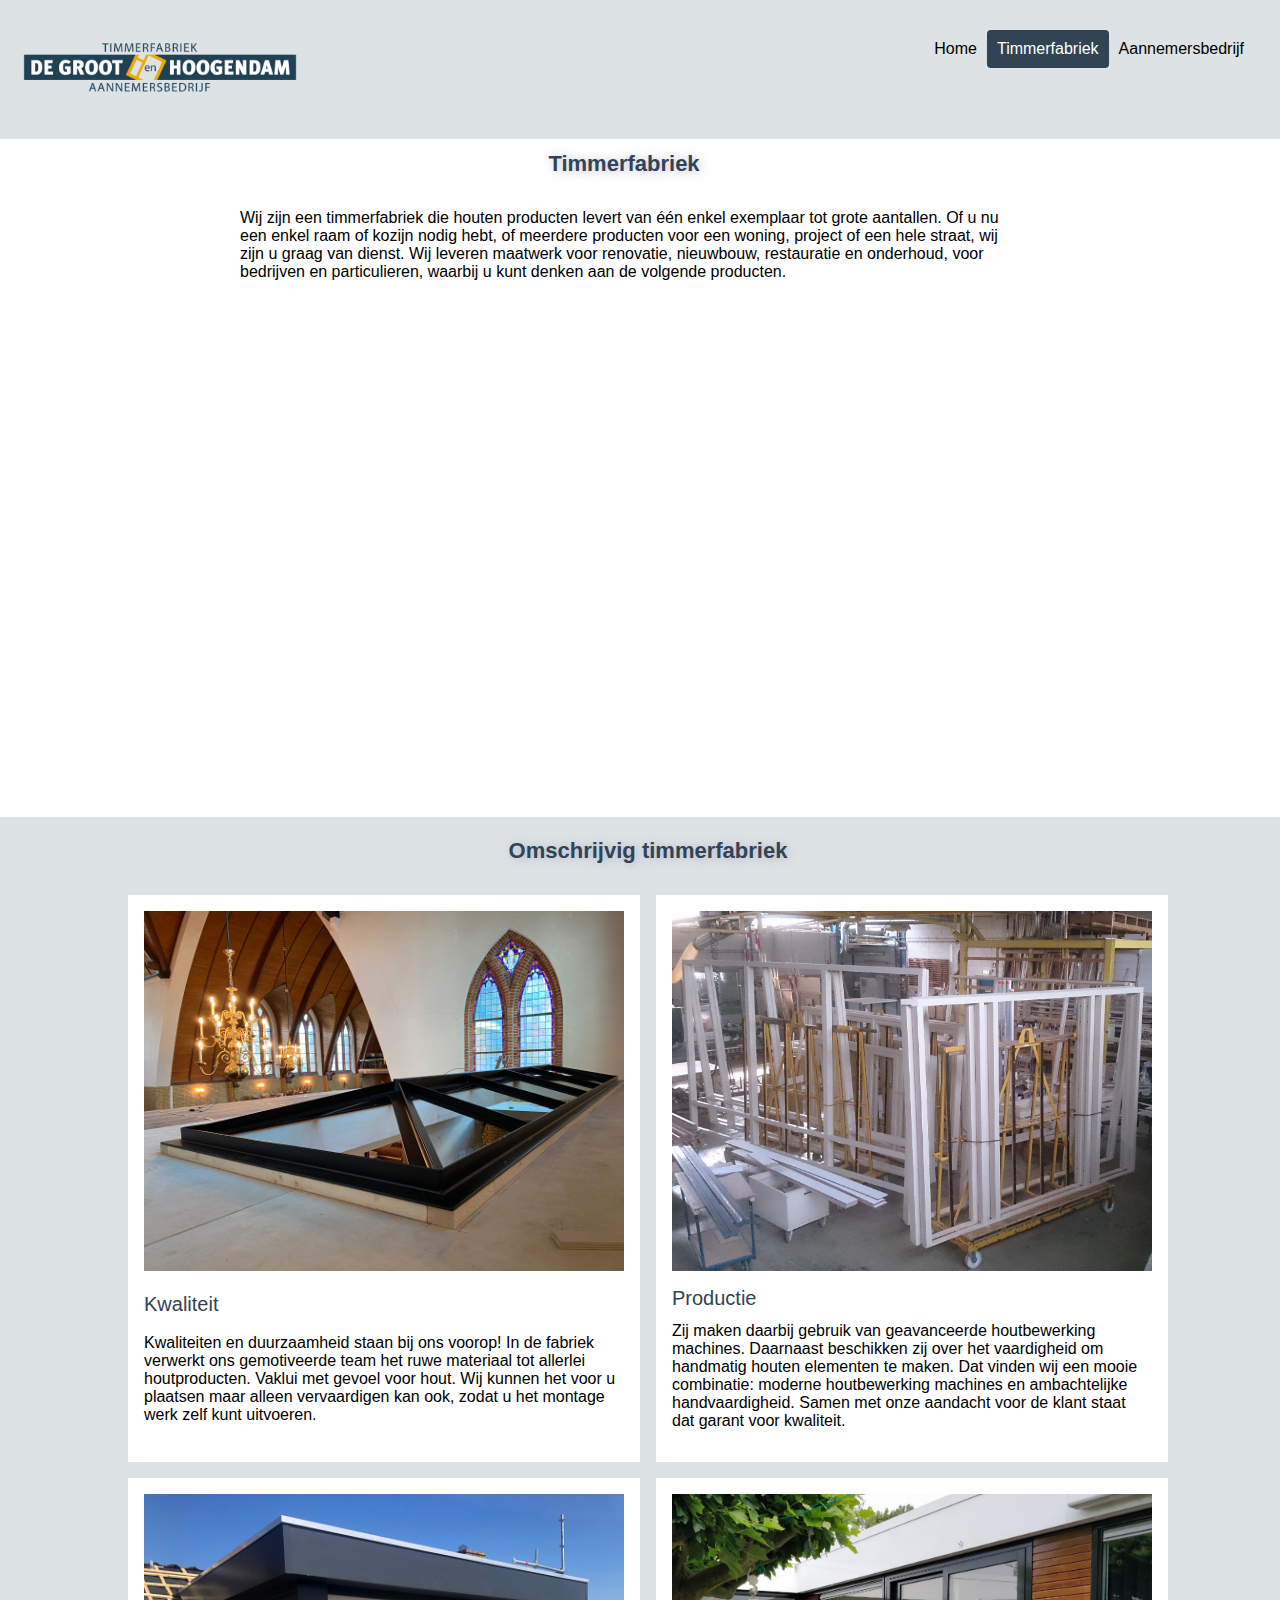
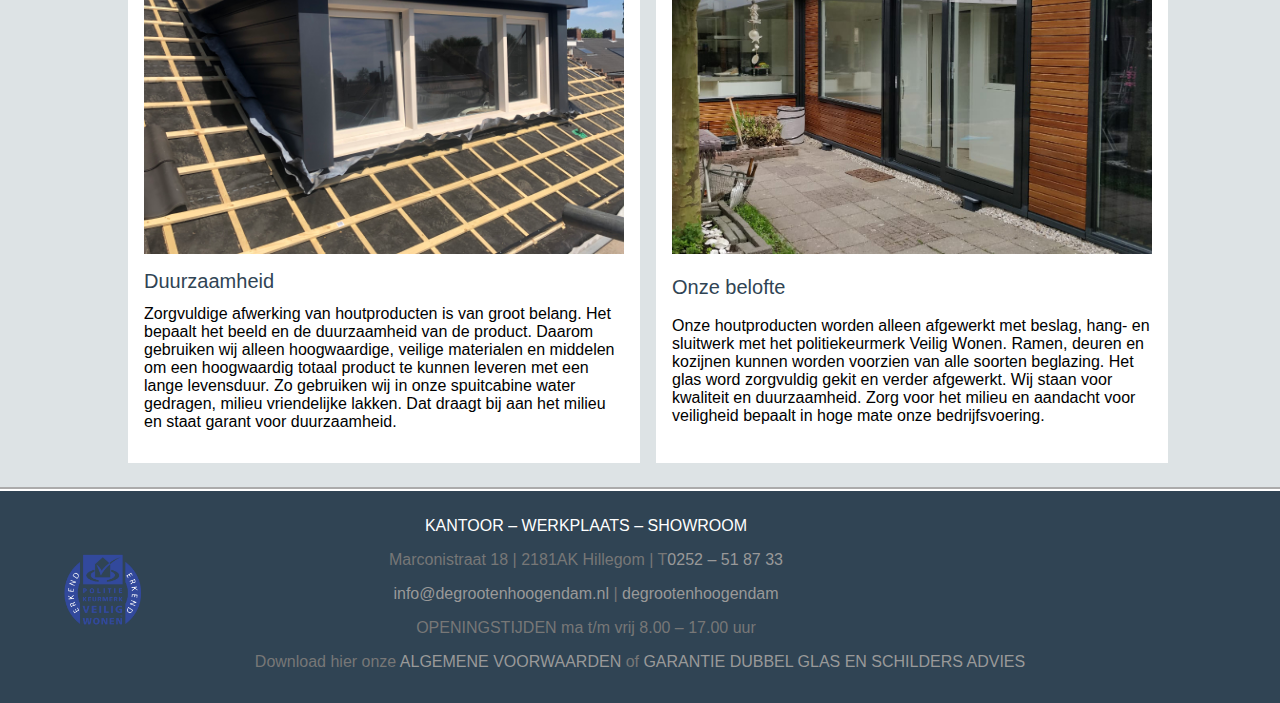
==== commit 63b78e94: "Add files via upload" ====
--- a/pagina.html
+++ b/pagina.html
@@ -5,7 +5,6 @@
 		<meta charset="UTF-8">
 		<meta name="author" content="jouw naam">
 		<meta name="viewport" content="width=device-width, initial-scale=1">
-		
 		<title>de Groot en Hoogendam</title>
 		<link rel="icon" href="images/logo.svg">
 		<link href="styles/style.css" rel="stylesheet">
@@ -29,7 +28,6 @@
 				<h2>Timmerfabriek</h2>
 				<p class="tekstintro">
 				Wij zijn een timmerfabriek die houten producten levert van één enkel exemplaar tot grote aantallen. Of u nu een enkel raam of kozijn nodig hebt, of meerdere producten voor een woning, project of een hele straat, wij zijn u graag van dienst. Wij leveren maatwerk voor renovatie, nieuwbouw, restauratie en onderhoud, voor bedrijven en particulieren, waarbij u kunt denken aan de  volgende producten.</p>
-				
 			</article>
 			<h3 class="titelcarousel">Projecten</h3>
 			
@@ -51,7 +49,7 @@
 				</p>
 			</article>
 			<article class="uitleg">
-				<img src="images/werkplaats.JPG" alt="Onze werkplaats">
+				<img src="images/werkplaats.jpg" alt="Onze werkplaats">
 				<h3>Productie</h3>
 				<p>Zij maken daarbij gebruik van geavanceerde houtbewerking machines. Daarnaast beschikken zij over het vaardigheid om handmatig houten elementen te maken. Dat vinden wij een mooie combinatie: moderne houtbewerking machines en ambachtelijke handvaardigheid. Samen met onze aandacht voor de klant staat dat garant voor kwaliteit.</p>
 			</article>
@@ -66,9 +64,7 @@
 				<p>Onze houtproducten worden alleen afgewerkt met beslag, hang- en sluitwerk met het politiekeurmerk Veilig Wonen. Ramen, deuren en kozijnen kunnen worden voorzien van alle soorten beglazing. Het glas word zorgvuldig gekit en verder afgewerkt.
 				Wij staan voor kwaliteit en duurzaamheid. Zorg voor het milieu en aandacht voor veiligheid bepaalt in hoge mate onze bedrijfsvoering.</p>
 			</article>	
-			</section>
-			
-			
+			</section>	
 		</main>
 		<footer>
 			<address>
@@ -77,8 +73,6 @@
 				<p><a href="mailto:info@degrootenhoogendam.nl" class="email">info@degrootenhoogendam.nl </a> | <a href="#" class="fb">degrootenhoogendam</a></p>
 				<p class="tijden">OPENINGSTIJDEN ma t/m vrij 8.00 – 17.00 uur</p>
 			</address>
-			
-			
 			<p class="voorwaarden">Download hier onze <a href="#">ALGEMENE VOORWAARDEN</a> of <a href="#">GARANTIE DUBBEL GLAS EN SCHILDERS ADVIES</a></p>
 			<img src="images/politie-keurmerk.png" alt="Polite keurmerk" class="keurmerk">
 		</footer>
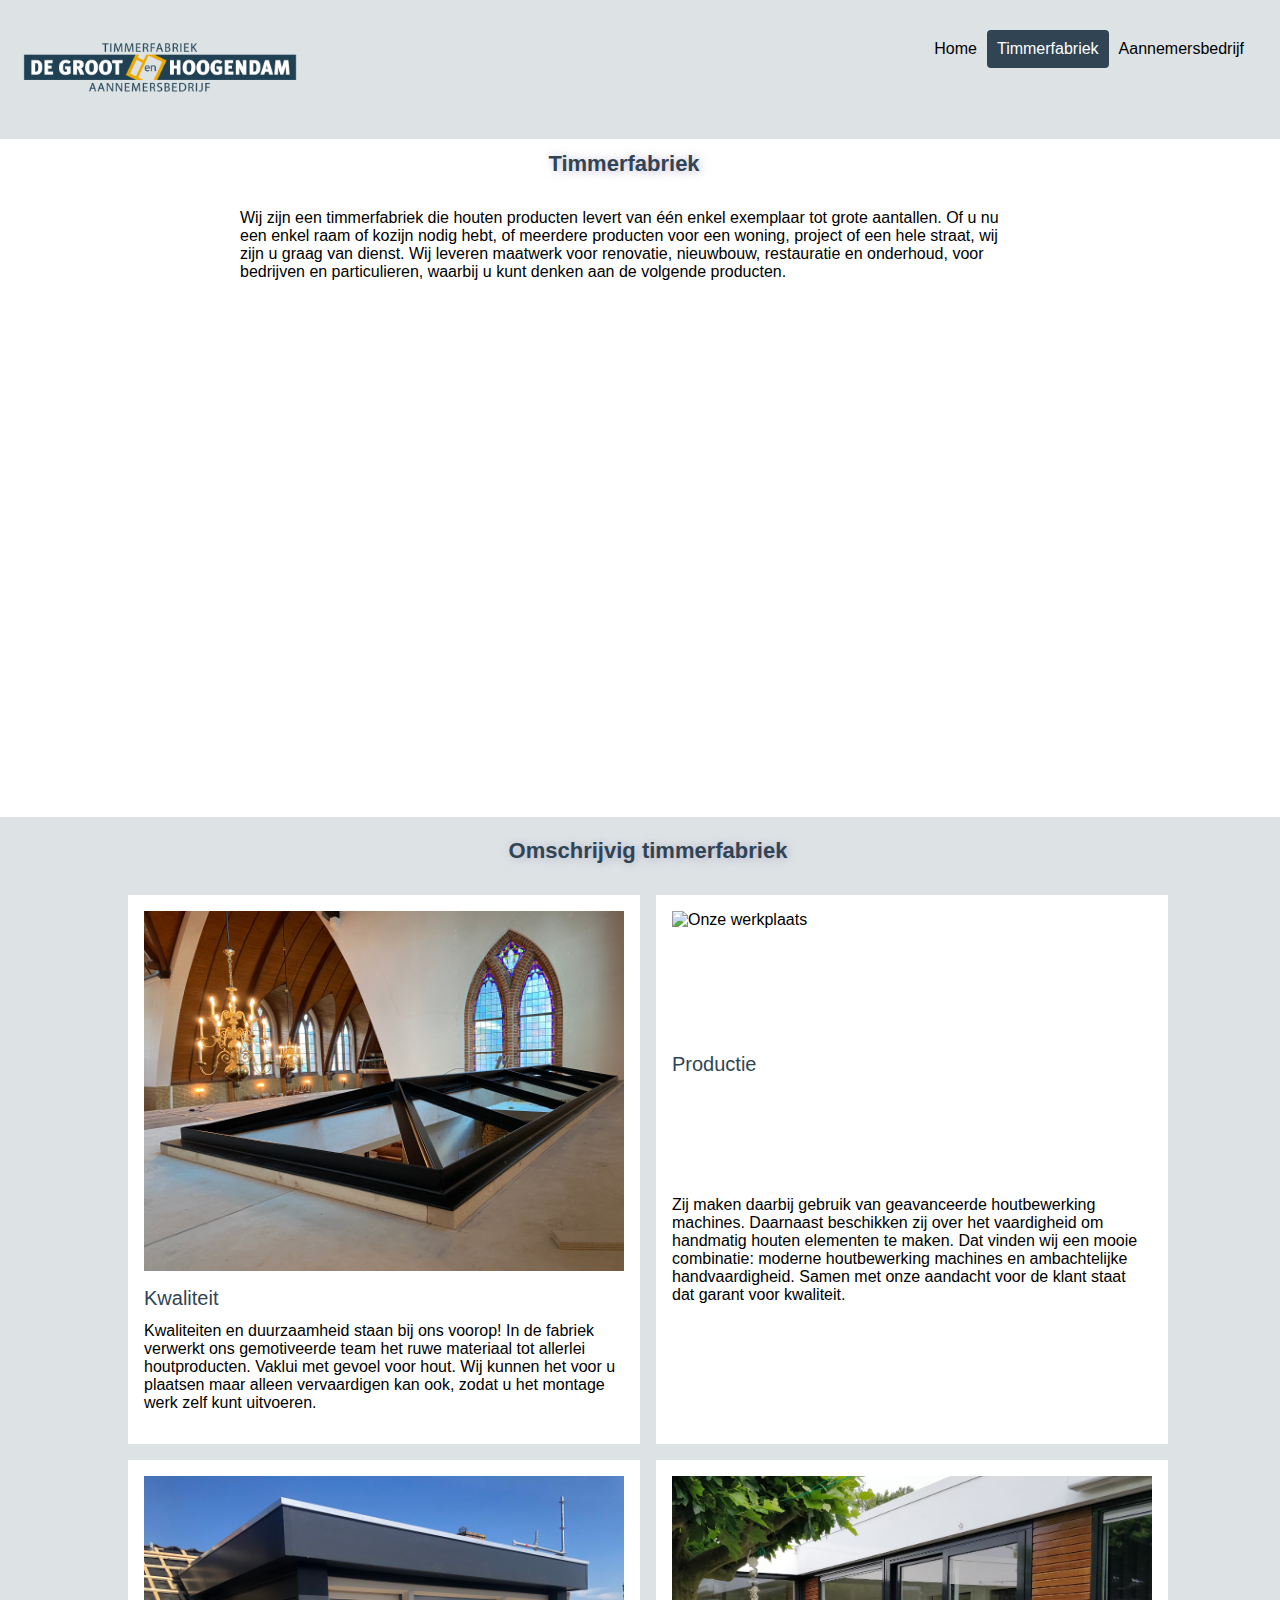
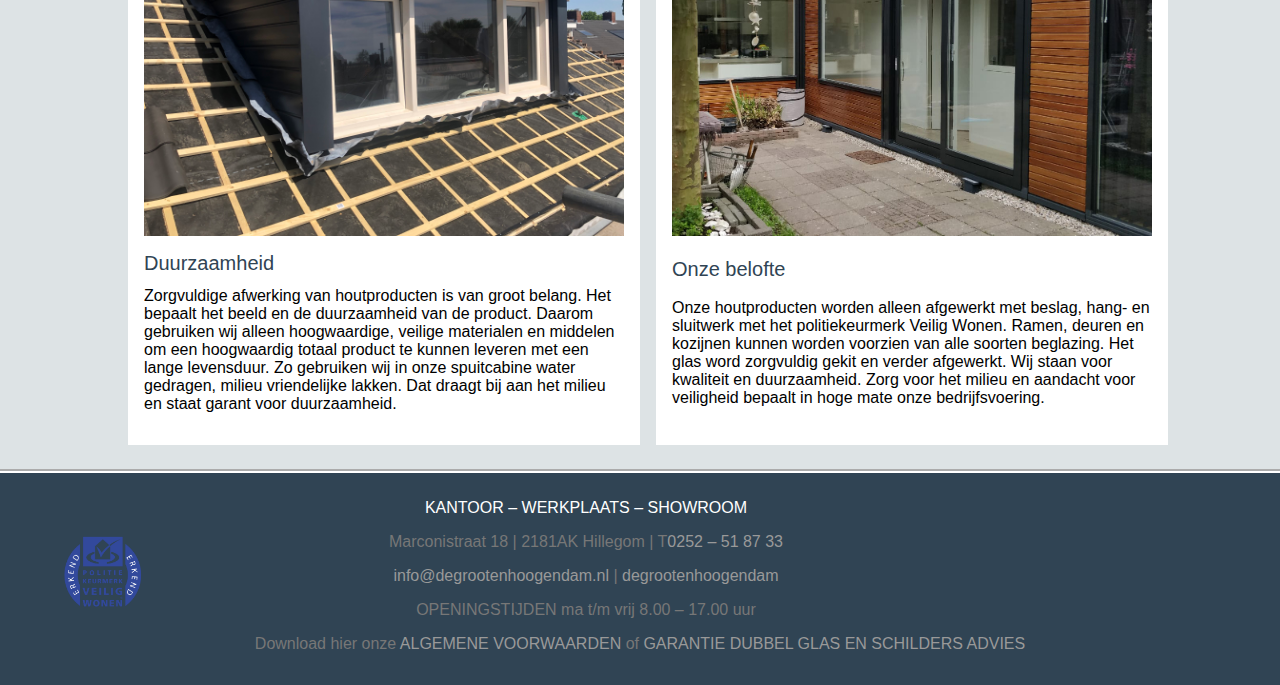
==== commit 75fefdc0: "Add files via upload" ====
--- a/pagina.html
+++ b/pagina.html
@@ -49,7 +49,7 @@
 				</p>
 			</article>
 			<article class="uitleg">
-				<img src="images/werkplaats.jpg" alt="Onze werkplaats">
+				<img src="images/werkplaats.JPG" alt="Onze werkplaats">
 				<h3>Productie</h3>
 				<p>Zij maken daarbij gebruik van geavanceerde houtbewerking machines. Daarnaast beschikken zij over het vaardigheid om handmatig houten elementen te maken. Dat vinden wij een mooie combinatie: moderne houtbewerking machines en ambachtelijke handvaardigheid. Samen met onze aandacht voor de klant staat dat garant voor kwaliteit.</p>
 			</article>
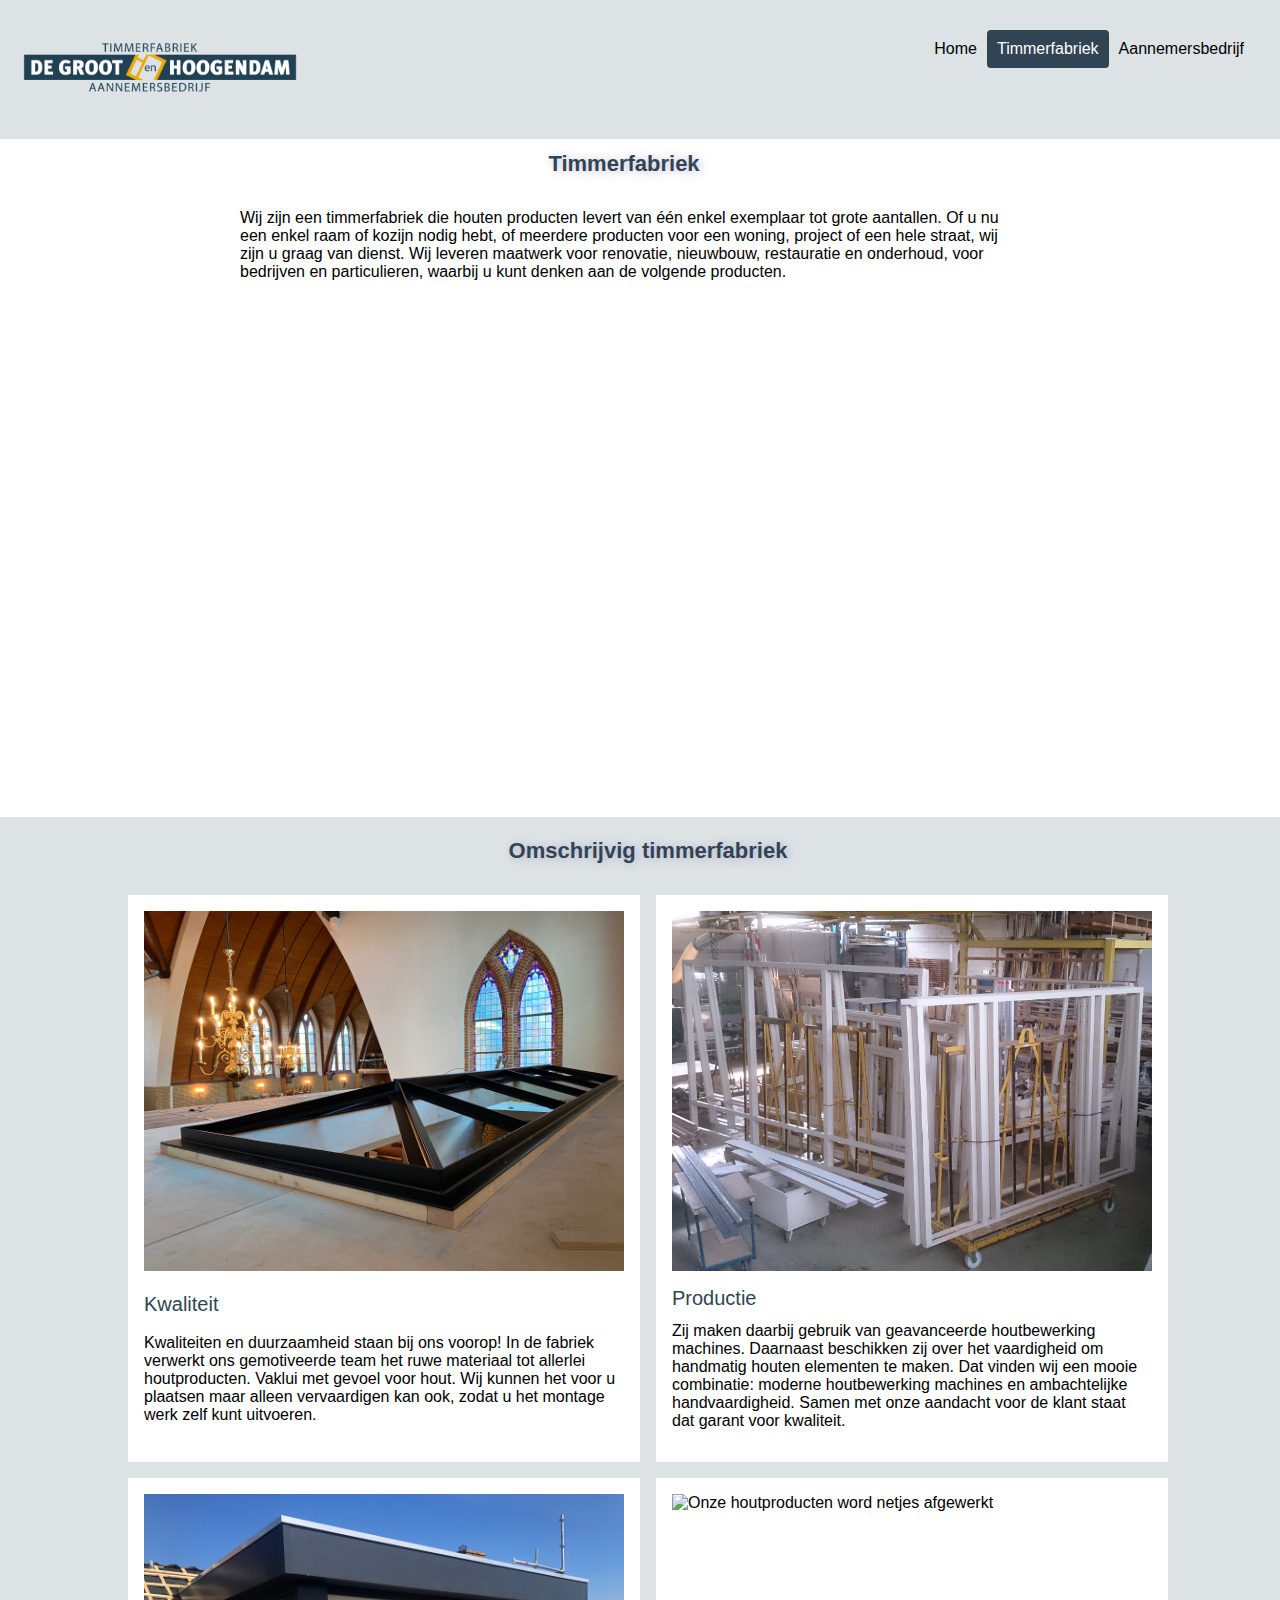
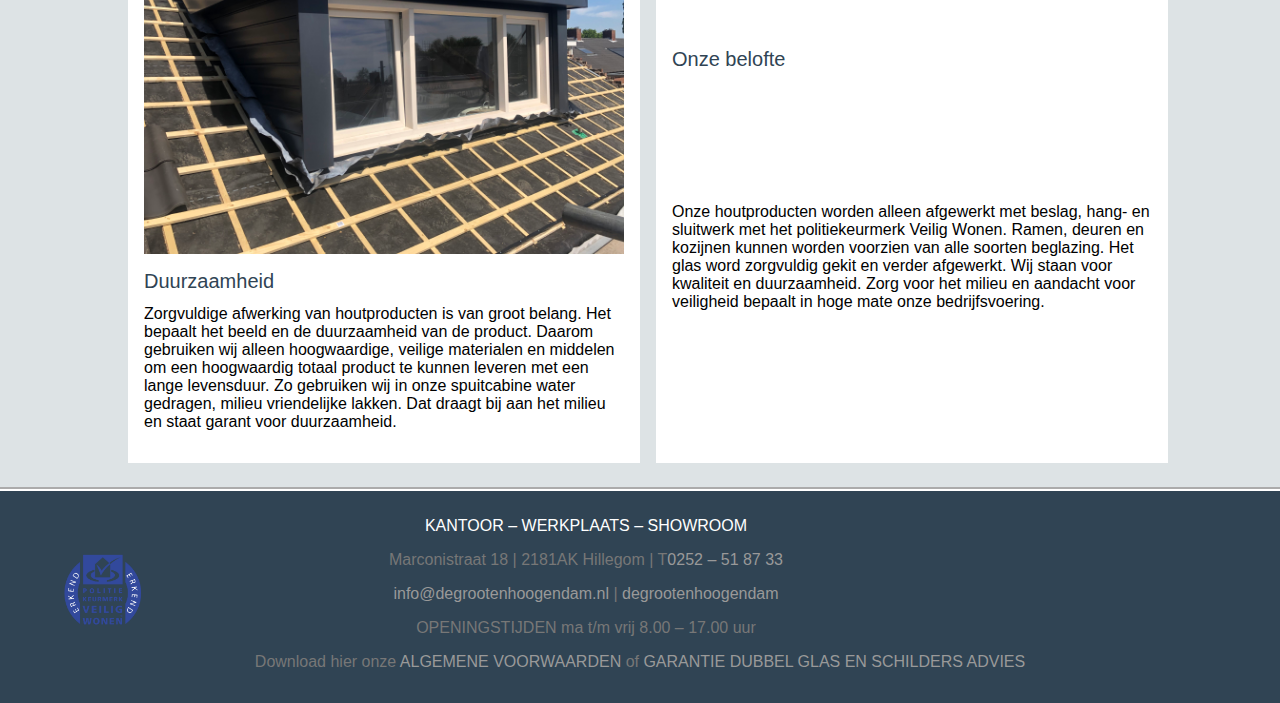
==== commit cab68d18: "Add files via upload" ====
--- a/pagina.html
+++ b/pagina.html
@@ -49,7 +49,7 @@
 				</p>
 			</article>
 			<article class="uitleg">
-				<img src="images/werkplaats.JPG" alt="Onze werkplaats">
+				<img src="images/werkplaats.jpg" alt="Onze werkplaats">
 				<h3>Productie</h3>
 				<p>Zij maken daarbij gebruik van geavanceerde houtbewerking machines. Daarnaast beschikken zij over het vaardigheid om handmatig houten elementen te maken. Dat vinden wij een mooie combinatie: moderne houtbewerking machines en ambachtelijke handvaardigheid. Samen met onze aandacht voor de klant staat dat garant voor kwaliteit.</p>
 			</article>
@@ -59,7 +59,7 @@
 				<p>Zorgvuldige afwerking van houtproducten is van groot belang. Het bepaalt het beeld en de duurzaamheid van de product. Daarom gebruiken wij alleen hoogwaardige, veilige materialen en middelen om een hoogwaardig totaal product te kunnen leveren met een lange levensduur. Zo gebruiken wij in onze spuitcabine water gedragen, milieu vriendelijke lakken. Dat draagt bij aan het milieu en staat garant voor duurzaamheid.</p>
 			</article>
 			<article class="uitleg">
-				<img src="images/kozijn.JPG" alt="Onze houtproducten word netjes afgewerkt">
+				<img src="images/kozijn.png" alt="Onze houtproducten word netjes afgewerkt">
 				<h3>Onze belofte</h3>
 				<p>Onze houtproducten worden alleen afgewerkt met beslag, hang- en sluitwerk met het politiekeurmerk Veilig Wonen. Ramen, deuren en kozijnen kunnen worden voorzien van alle soorten beglazing. Het glas word zorgvuldig gekit en verder afgewerkt.
 				Wij staan voor kwaliteit en duurzaamheid. Zorg voor het milieu en aandacht voor veiligheid bepaalt in hoge mate onze bedrijfsvoering.</p>
